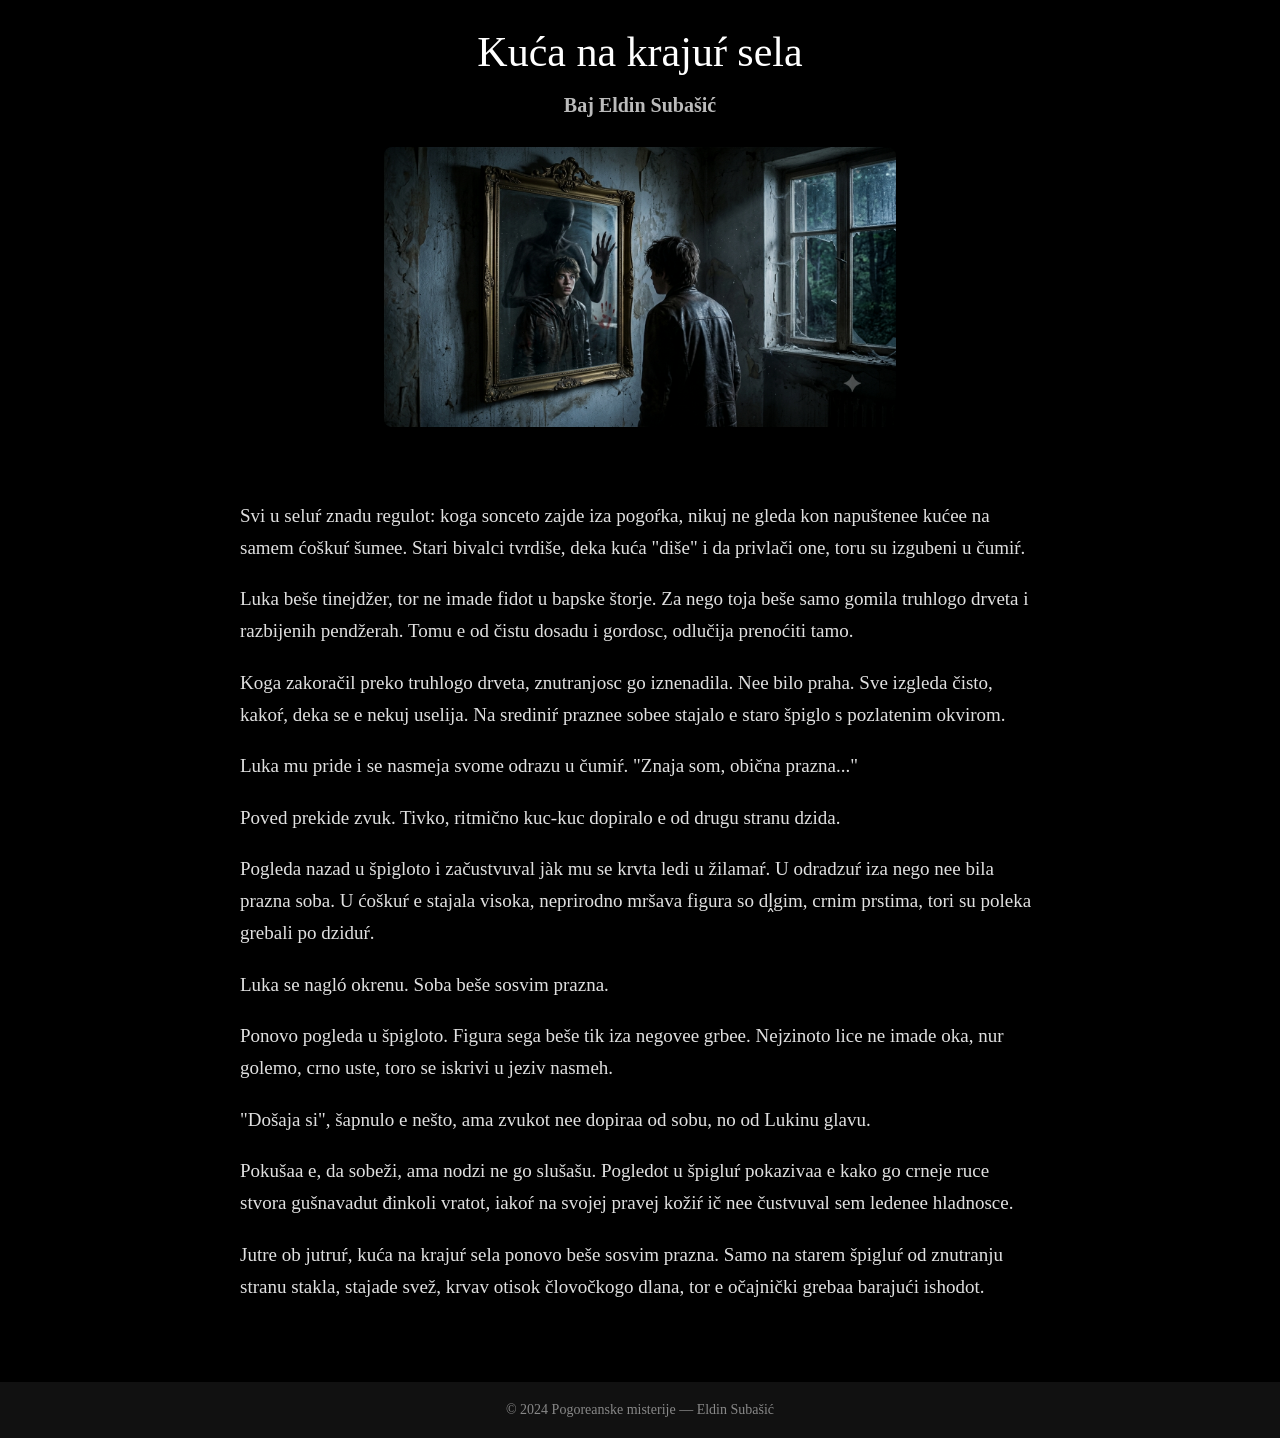
==== kuca.html @ 992c957c "Add files via upload" ====
<!DOCTYPE html>
<html lang="en">
<head>
    <meta charset="UTF-8">
    <meta name="viewport" content="width=device-width, initial-scale=1.0">
    <title>Kuća na krajuŕ sela</title>
    <link rel="stylesheet" href="style1.css">
</head>
<body>

    <header class="header">
        <h1>Kuća na krajuŕ sela</h1>
        <h2>Baj Eldin Subašić</h2>
    </header>

    <div class="slika">
        <img src="kucaukleta.png" alt="Kuća">
    </div>

    <main class="content">

        <p>Svi u seluŕ znadu regulot: koga sonceto zajde iza pogoŕka, nikuj ne gleda kon napuštenee kućee na samem ćoškuŕ šumee. Stari bivalci tvrdiše, deka kuća "diše" i da privlači one, toru su izgubeni u čumiŕ.</p>

        <p>Luka beše tinejdžer, tor ne imade fidot u bapske štorje. Za nego toja beše samo gomila truhlogo drveta i razbijenih pendžerah. Tomu e od čistu dosadu i gordosc, odlučija prenoćiti tamo.</p>

        <p>Koga zakoračil preko truhlogo drveta, znutranjosc go iznenadila. Nee bilo praha. Sve izgleda čisto, kakoŕ, deka se e nekuj uselija. Na srediniŕ praznee sobee stajalo e staro špiglo s pozlatenim okvirom.</p>

        <p>Luka mu pride i se nasmeja svome odrazu u čumiŕ. "Znaja som, obična prazna..."</p>

        <p>Poved prekide zvuk. Tivko, ritmično kuc-kuc dopiralo e od drugu stranu dzida.</p>

        <p>Pogleda nazad u špigloto i začustvuval jàk mu se krvta ledi u žilamaŕ. U odradzuŕ iza nego nee bila prazna soba. U ćoškuŕ e stajala visoka, neprirodno mršava figura so dḽgim, crnim prstima, tori su poleka grebali po dziduŕ.</p>

        <p>Luka se nagló okrenu. Soba beše sosvim prazna.</p>

        <p>Ponovo pogleda u špigloto. Figura sega beše tik iza negovee grbee. Nejzinoto lice ne imade oka, nur golemo, crno uste, toro se iskrivi u jeziv nasmeh.</p>

        <p>"Došaja si", šapnulo e nešto, ama zvukot nee dopiraa od sobu, no od Lukinu glavu.</p>

        <p>Pokušaa e, da sobeži, ama nodzi ne go slušašu. Pogledot u špigluŕ pokazivaa e kako go crneje ruce stvora gušnavadut đinkoli vratot, iakoŕ na svojej pravej kožiŕ ič nee čustvuval sem ledenee hladnosce.</p>

        <p>Jutre ob jutruŕ, kuća na krajuŕ sela ponovo beše sosvim prazna. Samo na starem špigluŕ od znutranju stranu stakla, stajade svež, krvav otisok človočkogo dlana, tor e očajnički grebaa barajući ishodot.</p>

    </main>

    <footer class="footer">
        © 2024 Pogoreanske misterije — Eldin Subašić
    </footer>

</body>
</html>
---- style1.css ----
.header {
    text-align: center;
}

.header h1{
    font-size: 42px;
    font-weight: normal;
    color: #ffffff;
}

.header h2{
    font-size: 20px;
    color: #bbbbbb;
    margin-top: -10px;   
}

body {
    background-color: #000;
    color: #e0e0e0;
    font-family: "Georgia", serif;
    margin: 0;
    padding: 0;
}

/* Naslov */
.naslov {
    text-align: center;
    padding: 40px 20px;
}

.naslov h1 {
    font-size: 42px;
    font-weight: normal;
    color: #ffffff;
}

.naslov h2 {
    font-size: 20px;
    color: #bbbbbb;
    margin-top: -10px;
}

/* Content */
.content {
    max-width: 800px;
    margin: auto;
    padding: 20px;
    font-size: 19px;
    line-height: 1.7;
}

/* Slike */
.slika {
    text-align: center;
    margin: 30px 0;
}

.slika img {
    width: 40%;
    border-radius: 8px;
    opacity: 0.95;
}

/* Footer */
.footer {
    text-align: center;
    padding: 20px;
    background-color: #111;
    color: #888;
    margin-top: 40px;
    font-size: 14px;
}
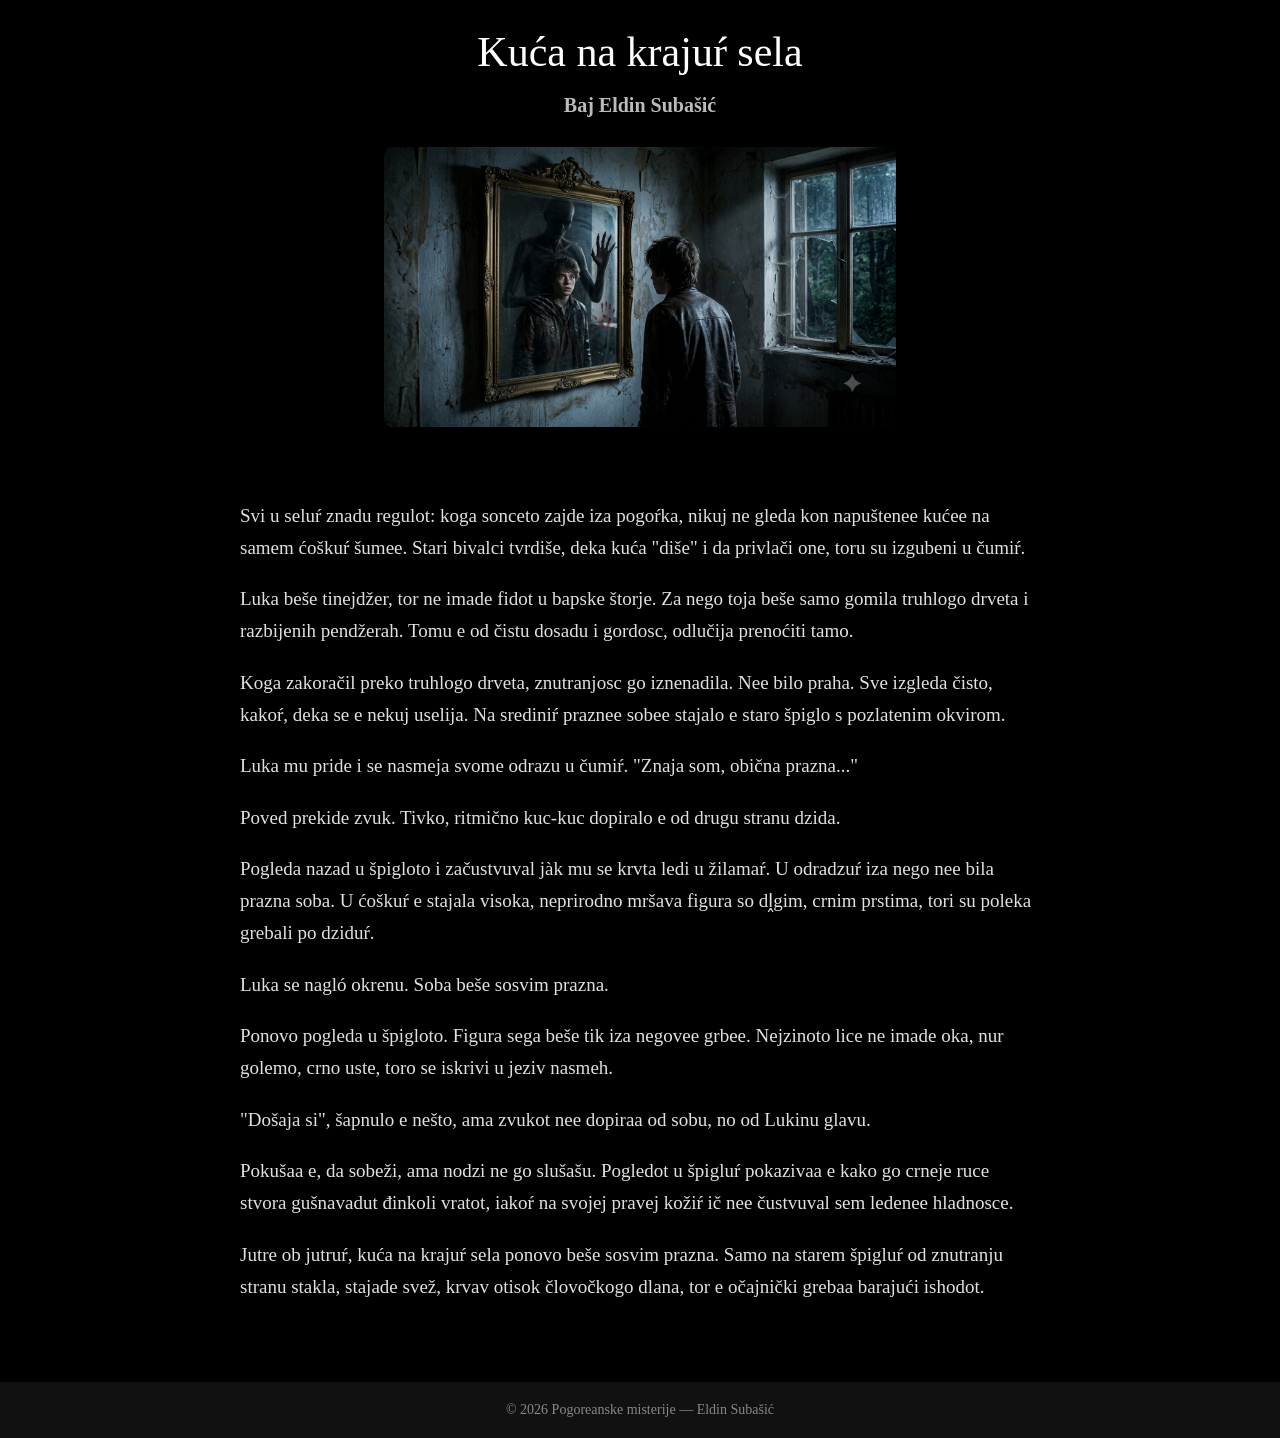
==== commit a347aaf6: "Update kuca.html" ====
--- a/kuca.html
+++ b/kuca.html
@@ -44,7 +44,7 @@
     </main>
 
     <footer class="footer">
-        © 2024 Pogoreanske misterije — Eldin Subašić
+        © 2026 Pogoreanske misterije — Eldin Subašić
     </footer>
 
 </body>
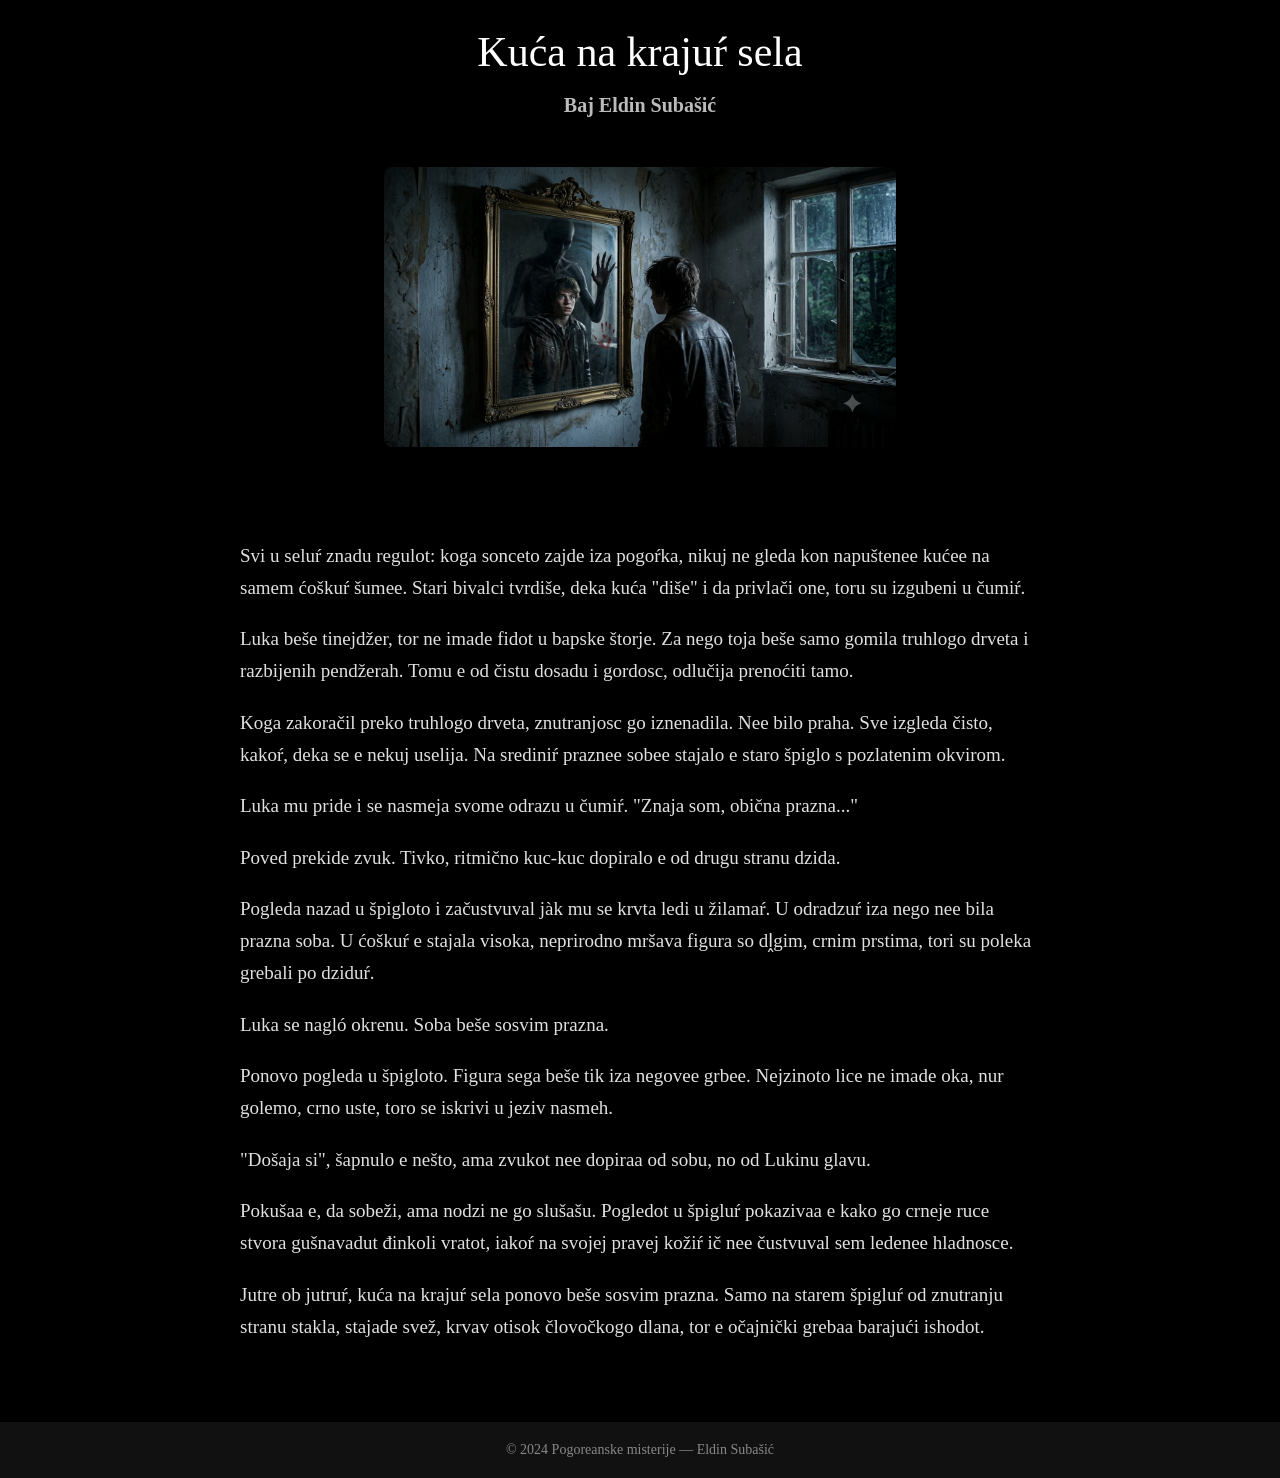
==== commit 13032088: "Add files via upload" ====
--- a/kuca.html
+++ b/kuca.html
@@ -44,7 +44,7 @@
     </main>
 
     <footer class="footer">
-        © 2026 Pogoreanske misterije — Eldin Subašić
+        © 2024 Pogoreanske misterije — Eldin Subašić
     </footer>
 
 </body>
--- a/style1.css
+++ b/style1.css
@@ -52,7 +52,7 @@
 /* Slike */
 .slika {
     text-align: center;
-    margin: 30px 0;
+    margin: 50px 0;
 }
 
 .slika img {
